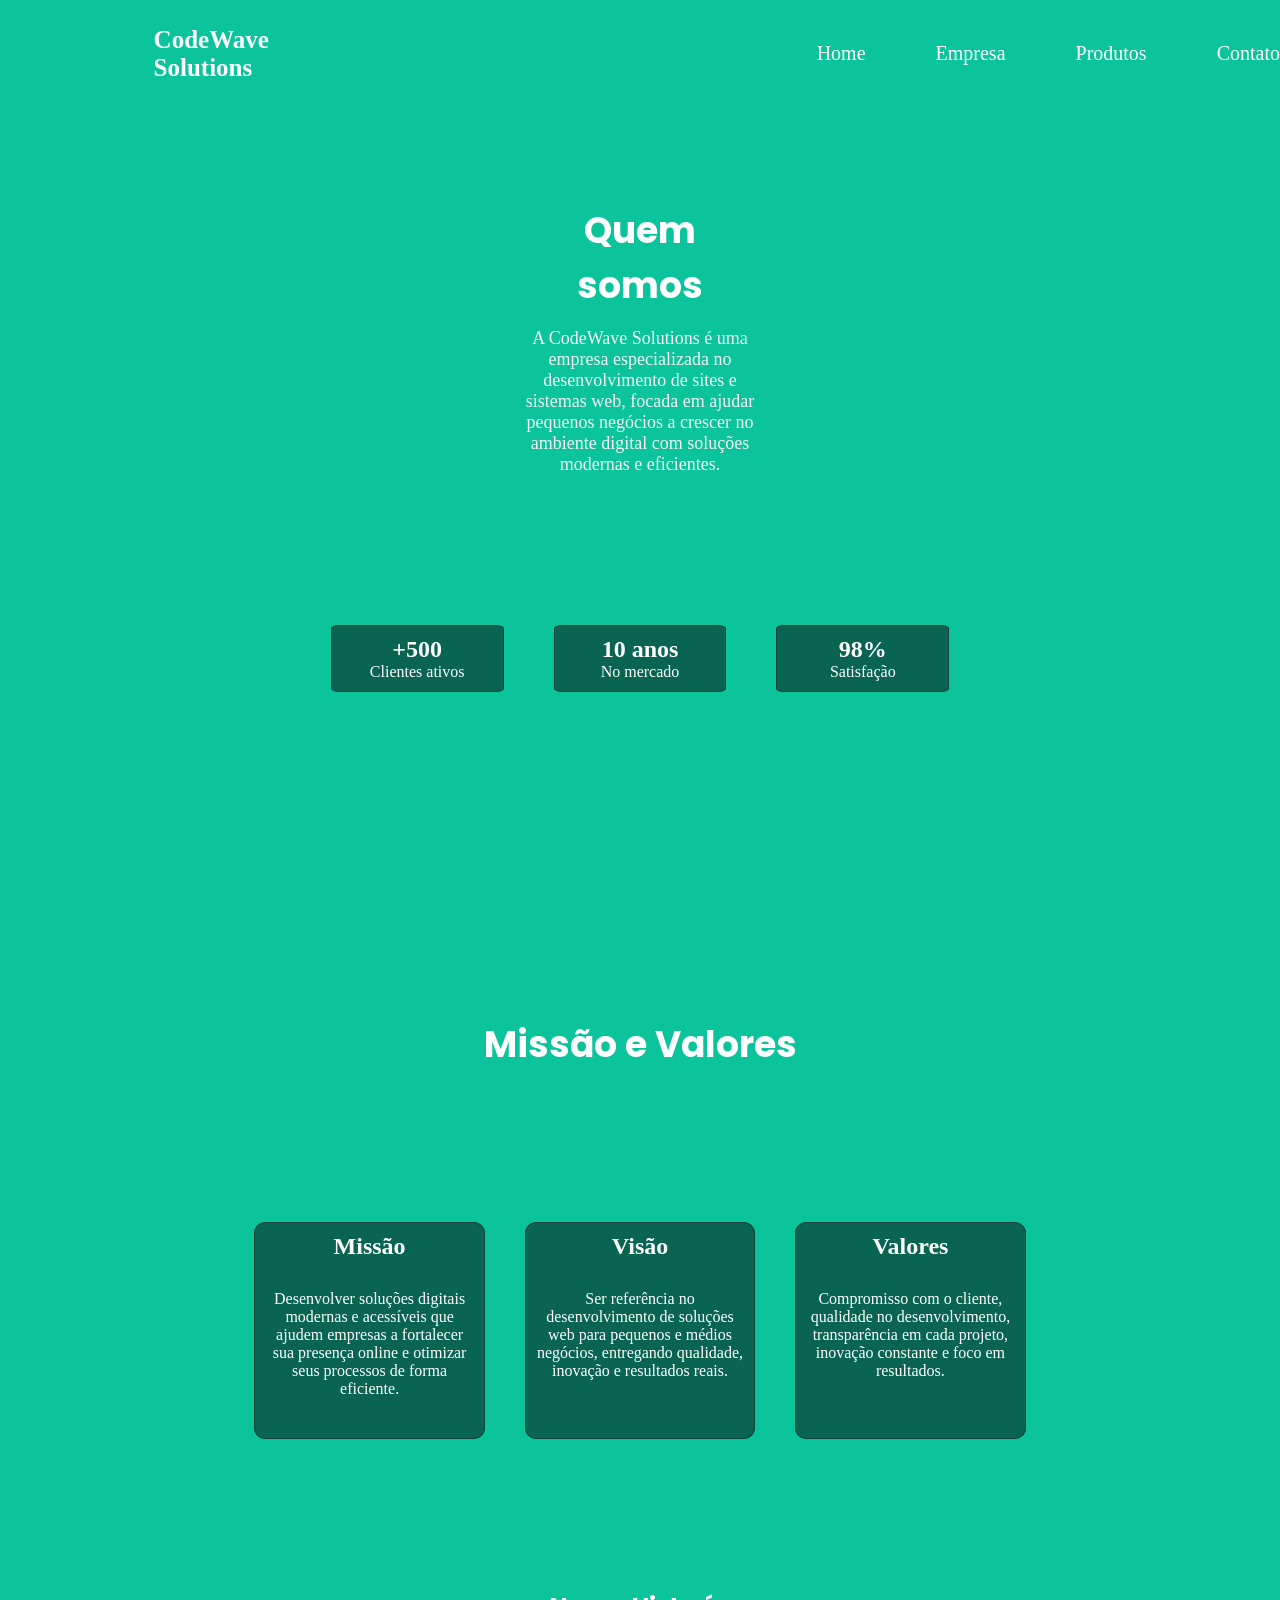
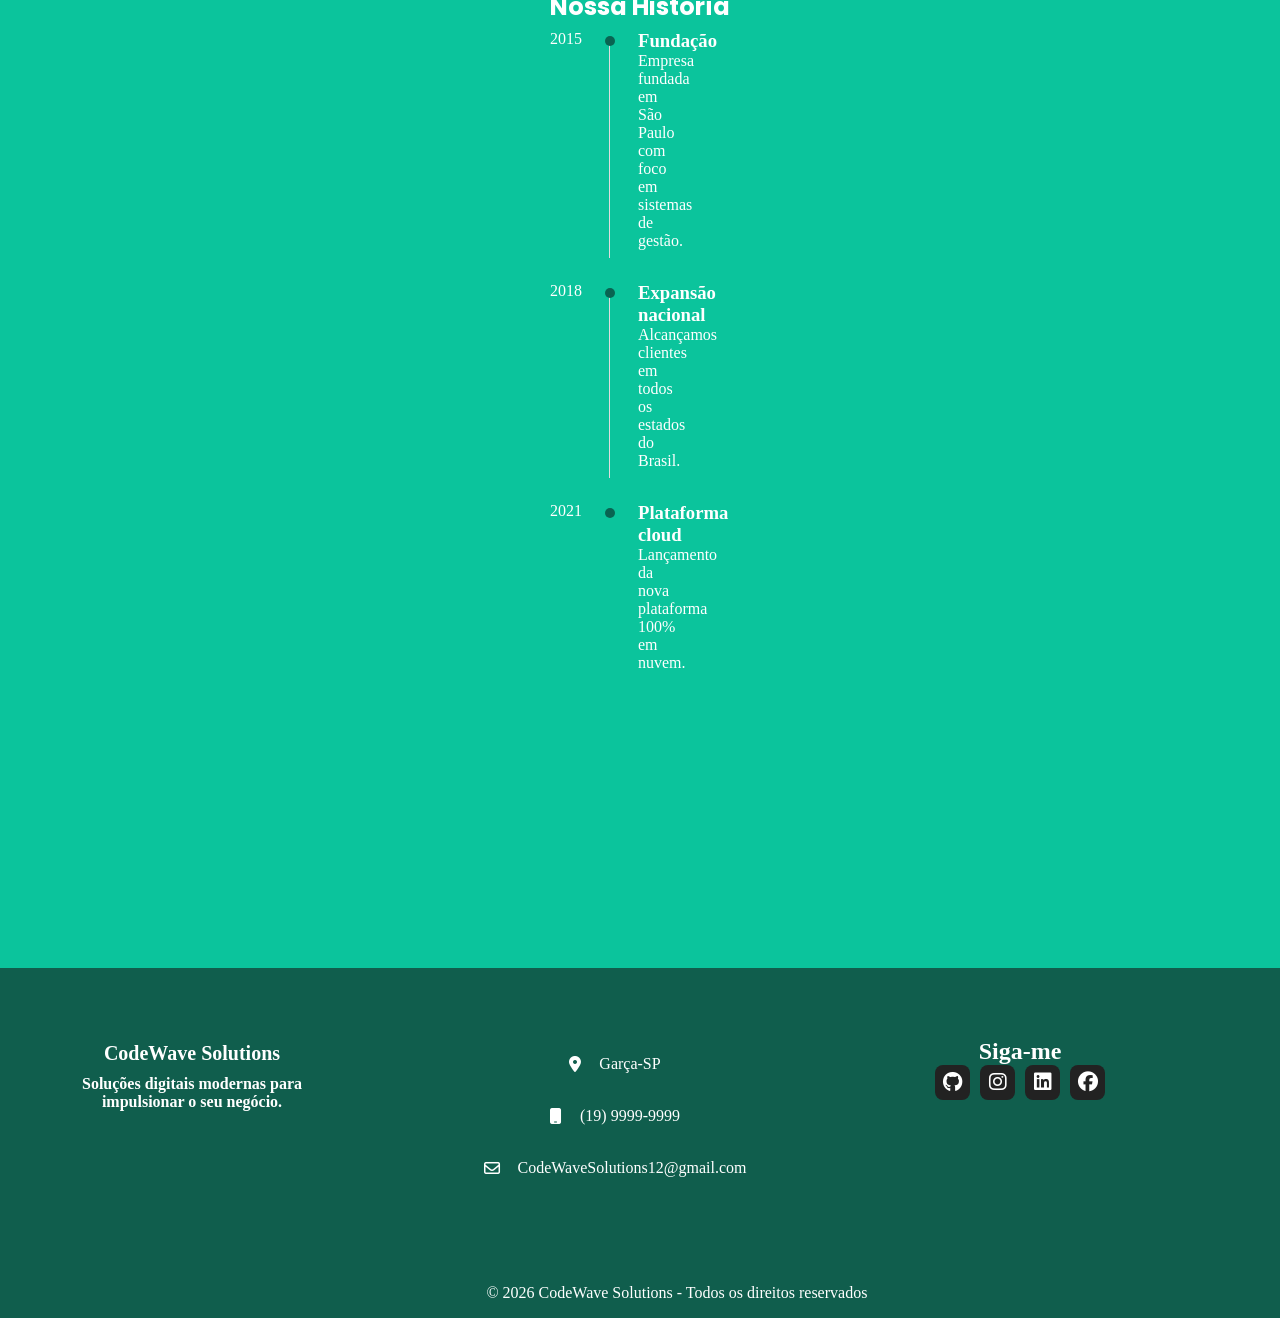
==== empresa.html @ 50c87b9d "Add files via upload" ====
<!DOCTYPE html>
<html lang="en">
<head>
    <meta charset="UTF-8">
    <meta name="viewport" content="width=device-width, initial-scale=1.0">
    <link rel="stylesheet" href="styles/header.css">
    <link rel="stylesheet" href="styles/empresa.css">
    <link rel="stylesheet" href="styles/footer.css">
    <link rel="stylesheet" href="https://cdnjs.cloudflare.com/ajax/libs/font-awesome/6.5.2/css/all.min.css">
    <title>Empresa sobre</title>
</head>
<body>
    <header class="cabecalho">
        <div class="logo" >CodeWave Solutions</div>
        <button class="menu-toggle" id="menuToggle" aria-label="Abrir menu">
            <span></span><span></span><span></span>
        </button>
        <nav class="cabecalho__menu" id="cabecalhoMenu">
                <a href="index.html" class="cabecalho__menu__link" >Home</a>
                <a href="#sobre" class="cabecalho__menu__link" >Empresa</a>
                <a href="projetos.html" class="cabecalho__menu__link" >Produtos</a>
                <a href="contato.html" class="cabecalho__menu__link" >Contato</a>
        </nav>
    </header>
    <main class="empresa">
        <section class="empresa-apresentacao">
            <h1>Quem somos</h1>
            <P>A CodeWave Solutions é uma empresa especializada no desenvolvimento de sites e sistemas web, focada em ajudar pequenos negócios a crescer no ambiente digital com soluções modernas e eficientes.</P>
        </section>
        <section class="empresa-apresentacao-cards">
            <div class="cards-itens" >
                <h2>+500</h2>
                <p>Clientes ativos</p>
            </div>
            <div class="cards-itens" >
                <h2>10 anos</h2>
                <p>No mercado</p>
            </div>
            <div class="cards-itens" >
                <h2>98%</h2>
                <p>Satisfação</p>
            </div>
        </section>
        <section class="empresa-valores" >
            <h1>Missão e Valores</h1>
        </section>
        <section class="empresa-valores-card">
            <div class="cards-itens-valores" >
                <h2>Missão</h2>
                <p>Desenvolver soluções digitais modernas e acessíveis que ajudem empresas a fortalecer sua presença online e otimizar seus processos de forma eficiente.</p>
            </div>
            <div class="cards-itens-valores">
                <h2>Visão</h2>
                <p>Ser referência no desenvolvimento de soluções web para pequenos e médios negócios, entregando qualidade, inovação e resultados reais.</p>
            </div>
            <div class="cards-itens-valores">
                <h2>Valores</h2>
                <p>Compromisso com o cliente, qualidade no desenvolvimento, transparência em cada projeto, inovação constante e foco em resultados.</p>
            </div>
        </section>
        <section class="empresa-timeline" >
            <h2>Nossa Historía</h2>

            <ul class="timeline">
                <li class="timeline-item">
                    <span class="ano">2015</span>
                    <div class="conteudo">
                        <h3>Fundação</h3>
                        <p>Empresa fundada em São Paulo com foco em sistemas de gestão.</p>
                    </div>
                </li>
                <li class="timeline-item">
                    <span class="ano">2018</span>
                    <div class="conteudo">
                        <h3>Expansão nacional</h3>
                        <p>Alcançamos clientes em todos os estados do Brasil.</p>
                    </div>
                </li>
                <li class="timeline-item">
                    <span class="ano">2021</span>
                    <div class="conteudo">
                        <h3>Plataforma cloud</h3>
                        <p>Lançamento da nova plataforma 100% em nuvem.</p>
                    </div>
                </li>
            </ul>
        </section>
    </main>
    <footer class="main-footer" >
        <div class="sobre-footer" >
            <h1>CodeWave Solutions</h1>
            <h2>Soluções digitais modernas para impulsionar o seu negócio.</h2>
        </div>
        <div class="contact-footer">
            <div class="contact__footer__item" >
                <i class="fa-solid fa-location-dot"></i>
                <div>
                    <p>Garça-SP</p>
                </div>
            </div>
            <div class="contact__footer__item">
                <i class="fa-solid fa-mobile"></i>
                <div>
                    <p>(19) 9999-9999</p>
                </div>
            </div>
            <div class="contact__footer__item" >
                <i class="fa-regular fa-envelope"></i>
                <div>
                    <p> CodeWaveSolutions12@gmail.com</p>
                </div>
            </div>
        </div>
        <div class="social-icons-footer" >
            <h2>Siga-me</h2>
            <div class="social-icons-itens"  >
                <a href="#"  class="social-btn" ><i class="fa-brands fa-github"></i></a>
                <a href="#"  class="social-btn"><i class="fa-brands fa-instagram"></i></a>
                <a href="#"  class="social-btn"><i class="fa-brands fa-linkedin"></i></a>
                <a href="#"  class="social-btn"><i class="fa-brands fa-facebook"></i></a>
            </div>
        </div>
    </footer>
    <footer class="second-footer" >
        <div class="credits-footer" >
            <p>© 2026 CodeWave Solutions - Todos os direitos reservados</p>
        </div>
    </footer>
    <script>
        const menuToggle = document.getElementById("menuToggle");
            const cabecalhoMenu = document.getElementById("cabecalhoMenu");
            menuToggle.addEventListener("click", () => {
                cabecalhoMenu.classList.toggle("aberto");
            });
            document.querySelectorAll(".cabecalho__menu__link").forEach(link => {
                link.addEventListener("click", () => {
                    cabecalhoMenu.classList.remove("aberto");
                });
            });
    </script>
</body>
</html>
---- styles/header.css ----
*{
    margin: 0;
    padding: 0;
}
.cabecalho{
    padding:2% 0 0 12%;
    height: 5%;
    width: 100%;
    display: flex;
    gap: 40%;
    top: 0%;
    align-items: center;
    transition: background 0.3s ease;
    z-index: 1000;
}
.cabecalho.ativo{
    background: var(--cor-fundo);
}
.logo{
    font-size: 25px;
    color: white;
    font-family: var(--fonte-link-menu);
    text-decoration: none;
    font-weight: bold;
}
.cabecalho__menu{
    display: flex;
    gap:70px;
}
.cabecalho__menu__link{
    font-size:20px;
    text-decoration: none;
    color: white;
    font-weight:500px;
    font-family: var(--fonte-link-menu);
}
.cabecalho__menu__link:hover{
    color:var(--cor-logo) ;
    text-decoration: underline;
    transition: 1s;
}
.cabecalho__menu__link.ativo{
    color: #00f5ff;
}
.menu-toggle {
    display: none;
    flex-direction: column;
    justify-content: center;
    align-items: center;
    gap: 5px;
    cursor: pointer;
    padding: 8px;
    background: transparent;
    border: none;
    z-index: 1100;
    flex-shrink: 0;
}
.menu-toggle span {
    display: block;
    width: 26px;
    height: 3px;
    background: #00CED1;
    border-radius: 3px;
    transition: 0.3s;
}
@media (max-width: 1024px) {

.cabecalho { 
        padding: 2% 4%; gap: 30%; 
}
.cabecalho__menu { 
    gap: 30px; 
}
.cabecalho__menu__link {
     font-size: 15px; 
}

}
@media (max-width:768px) {
     .cabecalho {
        padding: 12px 5%;
        gap: 0;
        justify-content: space-between;
        align-items: center;
        flex-wrap: wrap;
        background: #105e4d !important;
        height: auto;
        overflow: visible;
        box-sizing: border-box;
    }
    .menu-toggle {
        display: flex;
        margin-left: auto;
        padding: 10px;
        min-width: 44px;
        min-height: 44px;
        justify-content: center;
        align-items: center;
    }
    .cabecalho__menu {
        display: none;
        flex-direction: column;
        gap: 0;
        width: 100%;
        background: #105e4d;
        padding: 8px 0 16px;
        border-top: 1px solid #1a1a1a;
    }
    .cabecalho__menu.aberto { display: flex; }
    .cabecalho__menu__link {
        font-size: 17px;
        padding: 13px 5%;
        border-bottom: 1px solid #1a1a1a;
        width: 100%;
        box-sizing: border-box;
    }
}
---- styles/empresa.css ----
@import url('https://fonts.googleapis.com/css2?family=Poppins:ital,wght@0,100;0,200;0,300;0,400;0,500;0,600;0,700;0,800;0,900;1,100;1,200;1,300;1,400;1,500;1,600;1,700;1,800;1,900&display=swap');
:root {

    --fonte-titulo:"Poppins";
    

    --cor-btn:#096452;
    --cor-subtitulo:#F5F5F5;
}
*{
    margin: 0;
    padding: 0;
    box-sizing: border-box;
}
body{
    background-color: #0bc49c;
    box-sizing: border-box;
}
.empresa {
    width: 100%;
    display: grid;
    place-items: center;
    padding: 5% 5% 5%;
    justify-content: center;
    gap: 150px;
}
.empresa-apresentacao{
    align-items: center;
    justify-content: center;
    text-align: center;
    width: 20%;
    display: flex;
    flex-direction: column;
    margin-top: 5%;
    gap:15px;
}
.empresa-apresentacao h1{
    font-family: var(--fonte-titulo);
    color: white;
    font-size: 36px;
}
.empresa-apresentacao p{
    font-family: var(--cor-btn);
    color: var(--cor-subtitulo);
    font-size: 18px;
}
.empresa-apresentacao-cards{
    width: 100%;
    display: flex;
    justify-content: center;
    gap: 50px;
}
.cards-itens{
    text-align: center;
    border: solid 1px #104237;
    border-radius: 5%;
    width: 15%;
    padding: 10px;
    background-color: var(--cor-btn);
    color: white;
    transition: 0.3s ease;
}
.cards-itens:hover{
    transform: translateY(-6px);
    box-shadow: 0 8px 20px rgba(0, 255, 255, 0.08);
}
.empresa-valores{
    margin-top: 175px;
}
.empresa-valores h1{
    font-family: var(--fonte-titulo);
    color: white;
    font-size: 36px;
}
.empresa-valores-card{
    width: 100%;
    display: flex;
    justify-content: center;
    gap: 40px;
}
.cards-itens-valores{
    text-align: center;
    border: solid 1px #104237;
    border-radius: 5%;
    width: 20%;
    height: auto;
    padding: 10px;
    padding-bottom: 40px;
    background-color: var(--cor-btn);
    color: white;
    display: flex;
    flex-direction: column;
    gap: 30px;
}
 .cards-itens-valores:hover{
    transform: translateY(-6px);
    box-shadow: 0 8px 20px rgba(0, 255, 255, 0.08);
}
.empresa-timeline h2{
    font-family: var(--fonte-titulo);
    color: white;
    margin-bottom: 3%;
}
.timeline-item {
  display: grid;
  grid-template-columns: 60px 24px 1fr;
  gap: 0 12px;
  margin-bottom: 32px;
  color: white;
}
.conteudo {
  position: relative;
  padding-left: 16px;
}
.conteudo::before {
  content: '';
  position: absolute;
  left: -13px; top: 8px;
  width: 1px; height: 100%;
  background: #ddd;
}
.conteudo::after {
  content: '';
  position: absolute;
  left: -17px; top: 6px;
  width: 10px; height: 10px;
  border-radius: 50%;
  background: var(--cor-btn);
}
.timeline-item:last-child
  .conteudo::before {
  display: none;
}
@media (max-width: 1024px) {
    .empresa-apresentacao{
        width: 30%;
    }
}
@media (max-width: 768px) {
    .empresa{
        flex-direction: column;
        align-items: center;
        gap:40px;
    }
    .empresa-apresentacao{
        width: 50%;
        align-items: center;
        margin-top: 10%;
    }
    .empresa-apresentacao h1{
        font-size: 25px;
    }
    .empresa-apresentacao p {
        font-size: 15px;
    }
    .empresa-apresentacao-cards{
        flex-direction: column;
        align-items: center;
    }
    .cards-itens{
        width: 50%;
    }
    .cards-itens h2{
        font-size: 20px;
    }
    .cards-itens p{
        font-size: 10px
    }
    .empresa-valores{
        margin-top: 50%;
    }
    .empresa-valores-card{
        gap:10px;
    }
    .cards-itens-valores{
        padding: 5px;
        width: 30%;
        box-sizing: border-box;
    }
    .cards-itens-valores h2{
        font-size: 20px;
    }
    .cards-itens-valores p{
        font-size: 13px;
    }
}
---- styles/footer.css ----
:root {

    --fonte-titulo:"Poppins";

    --cor-btn:#096452;
    --cor-fundo-footer:#105e4d;
    --cor-btn-hover:#2aa88d;
}
.main-footer{
    width: 100%;
    height: 300px;
    margin-top: 200px;
    display: flex;
    gap:30px;
    background-color: var(--cor-fundo-footer);
}
.sobre-footer{
    text-align: center;
    padding: 5% 5% 5%;
    width: 30%;
    gap:10px;
    display: flex;
    flex-direction: column;
    margin-top: 10px;
}
.sobre-footer h1{
    font-size: 20px;
    color: white;
}
.sobre-footer h2{
    font-size: 16px;
    color: white;
}
.contact-footer{
    margin-top: 70px;
    display: flex;
    flex-direction: column;
    align-items: center;
    width: 30%;
}
.contact__footer__item{
    display: flex;
    align-items: center;
}
.contact__footer__item p{
    color: white;
    font-family: var(--font-nome);
}
.contact__footer__item i{
    color: white;
    padding: 18px;
    border-radius: 12px;
}
.social-icons-footer{
    margin-top: 70px;
    gap: 20px;
    width: 30%;
    align-items: center;
    justify-content: center;
    text-align: center;

}
.social-icons-footer h2{
    color: white;
    font-family: var(--fonte-link-menu);
}
.social-icons-itens {
    gap: 10px;
    display: flex;
    justify-content: center;
    
}
.social-btn{
    display: flex;
    align-items: center;
    justify-content: center;

    width: 35px;
    height: 35px;

    background: #222;
    border-radius: 8px;

    text-decoration: none;
    color: white;

    transition: 0.3s;
}
.social-btn i{
    font-size: 20px;
}
.social-btn:hover{
    background:var(--cor-btn-hover);
    color: black;
}
.second-footer{
    width: 100%;
    height: 50px;
    color:white;
    display: flex;
    align-items: center;
    background-color: var(--cor-fundo-footer);
}
.credits-footer{
    margin-left: 38%;
    width: 500px;
    display: flex;
    gap: 20px;
}
@media (max-width: 1024px) {
    .sobre-footer{
        margin-top: 30px;
    }
    .credits-footer{
        margin-left: 35%; 
    }
}

@media (max-width: 768px) {
    .main-footer {
        flex-direction: column;
        align-items: center;
        height: auto;
        padding: 40px 5%;
        gap: 24px;
        box-sizing: border-box;
    }
    .sobre-footer{
        margin-left: 0; 
        margin-top: 0; 
        align-items: center;
        justify-content: center;
        width: 100%;
    }
    .contact-footer { 
        margin-left: 0; 
        margin-top: 0; 
        align-items: center;
        width: 100%;
    }
    .contact__footer__item { 
        justify-content: center; 
    }
    .social-icons-footer { 
        margin-left: 0; 
        margin-top: 0; 
        width: auto; 
        text-align: center; 
    }
    .social-icons-itens { 
        justify-content: center; 
    }
    .second-footer { 
        justify-content: center; 
    }
    .credits-footer { 
        margin-left: 0; 
        width: auto; 
        flex-wrap: wrap; 
        justify-content: 
        center; 
    }
    .credits-footer p{
    font-size: 12px;
    }
}
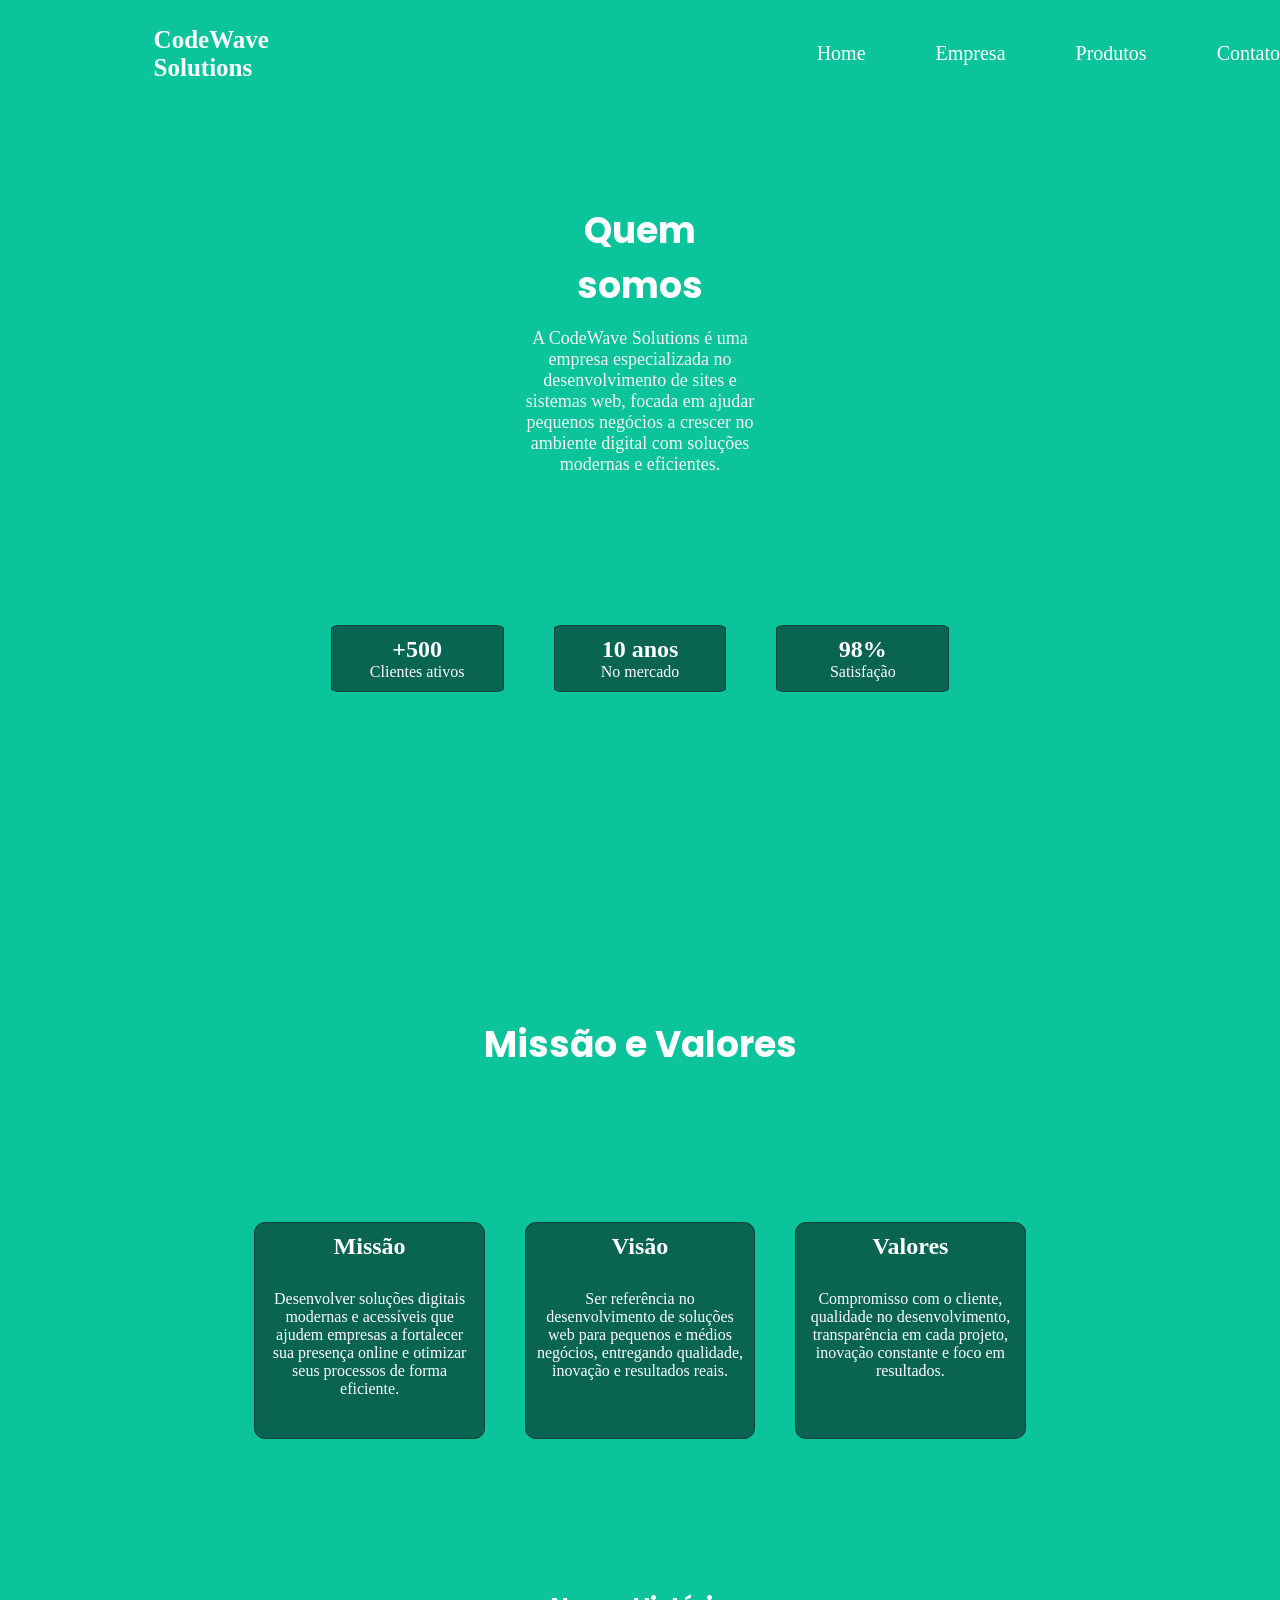
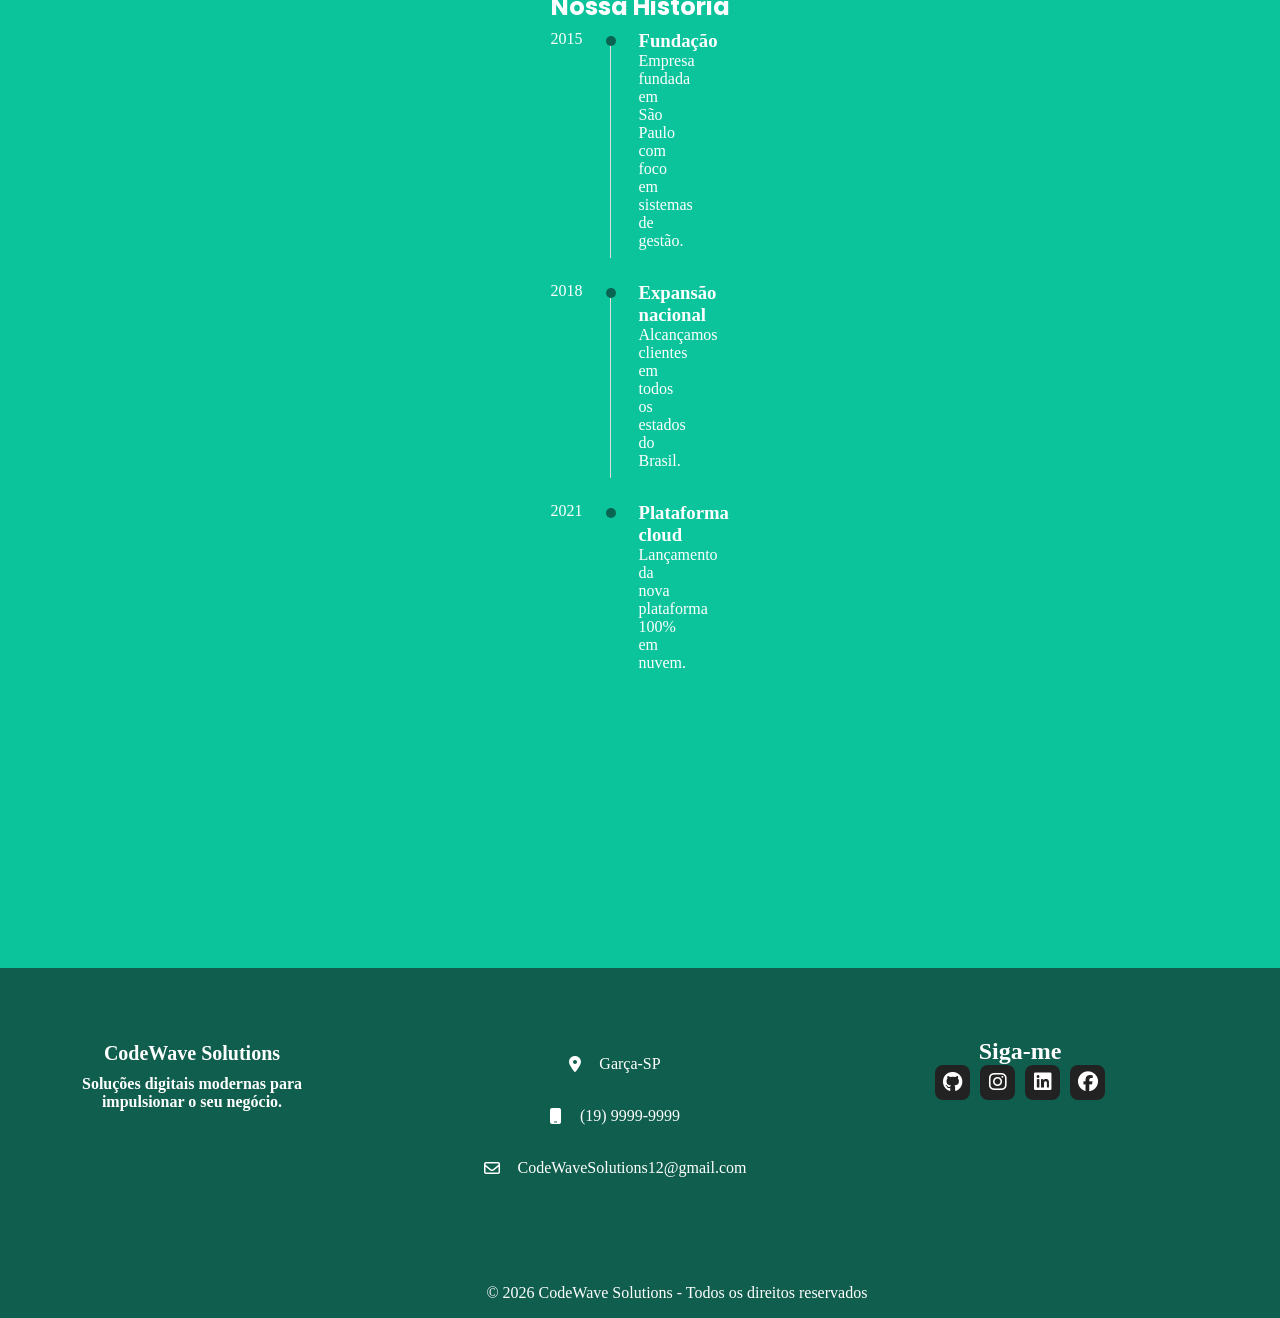
==== commit c4040a39: "Update empresa.html" ====
--- a/empresa.html
+++ b/empresa.html
@@ -59,7 +59,7 @@
             </div>
         </section>
         <section class="empresa-timeline" >
-            <h2>Nossa Historía</h2>
+            <h2>Nossa História</h2>
 
             <ul class="timeline">
                 <li class="timeline-item">
@@ -139,4 +139,4 @@
             });
     </script>
 </body>
-</html>+</html>
